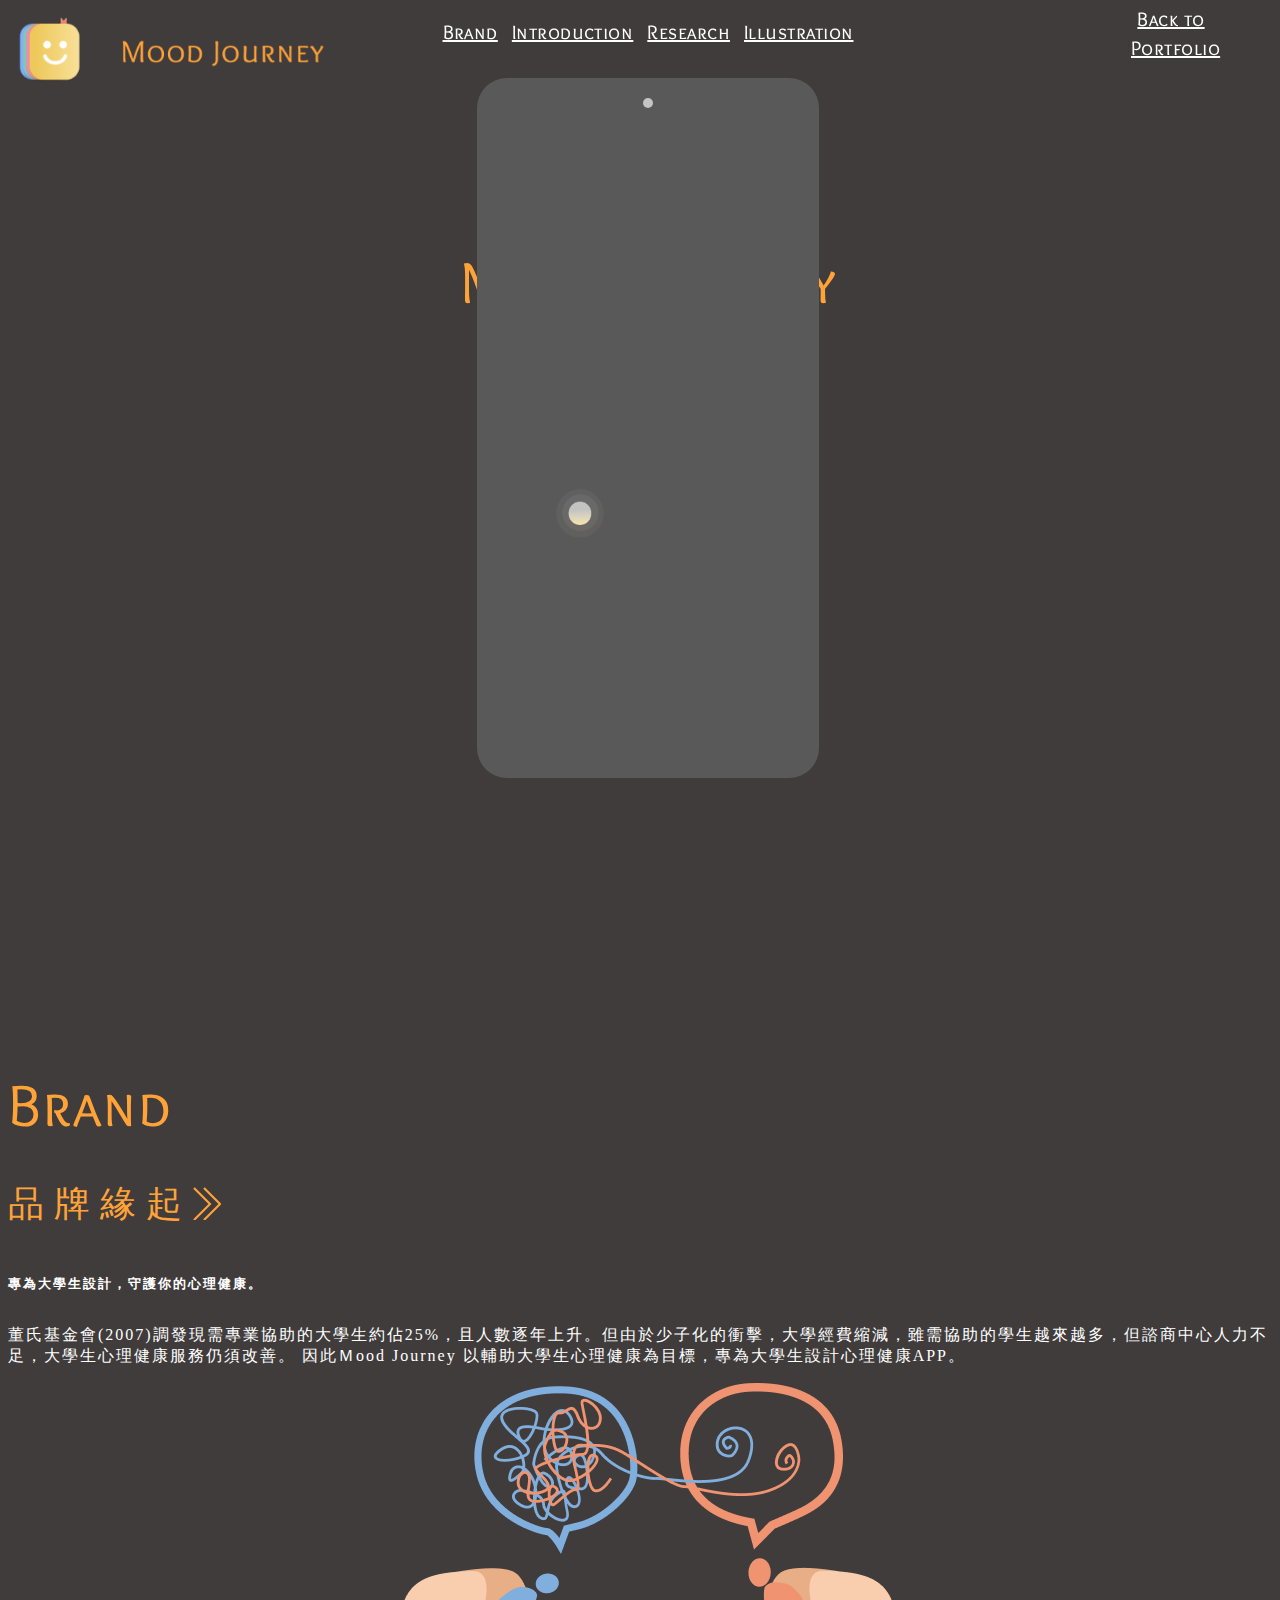
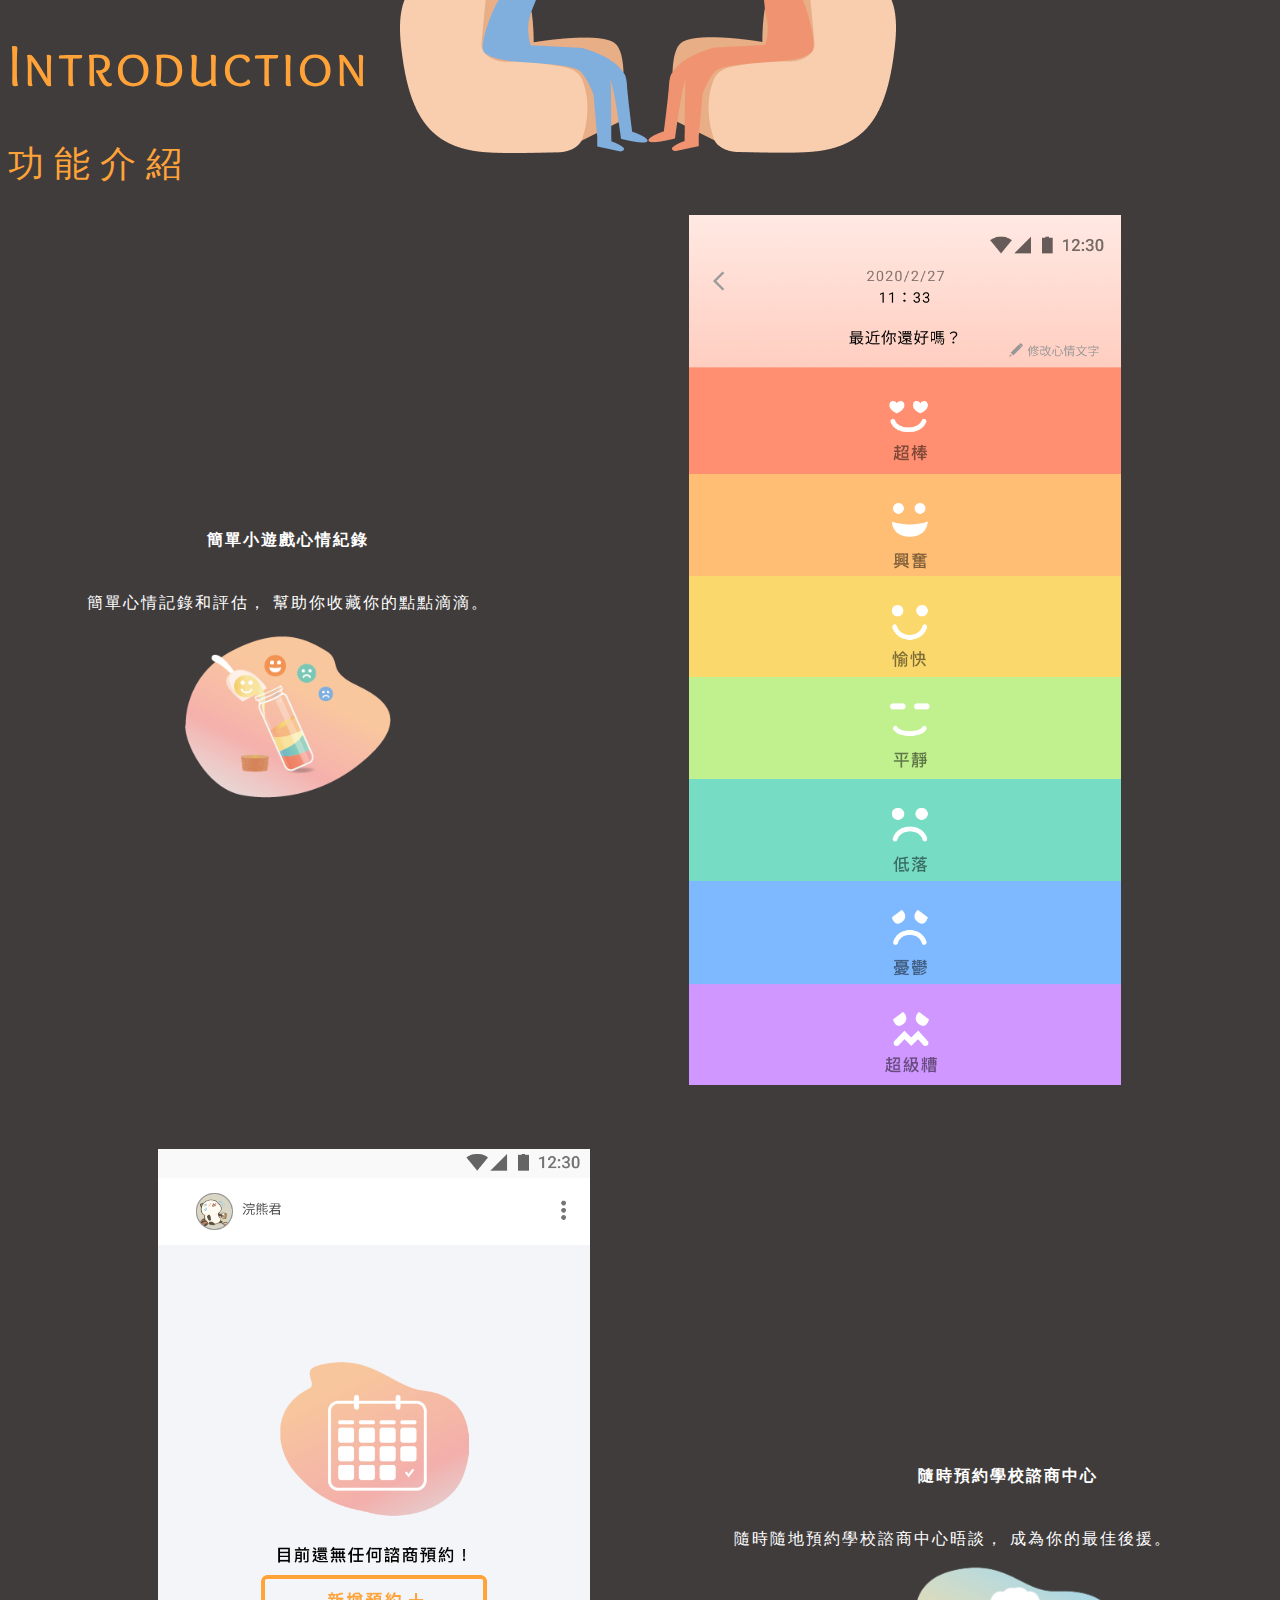
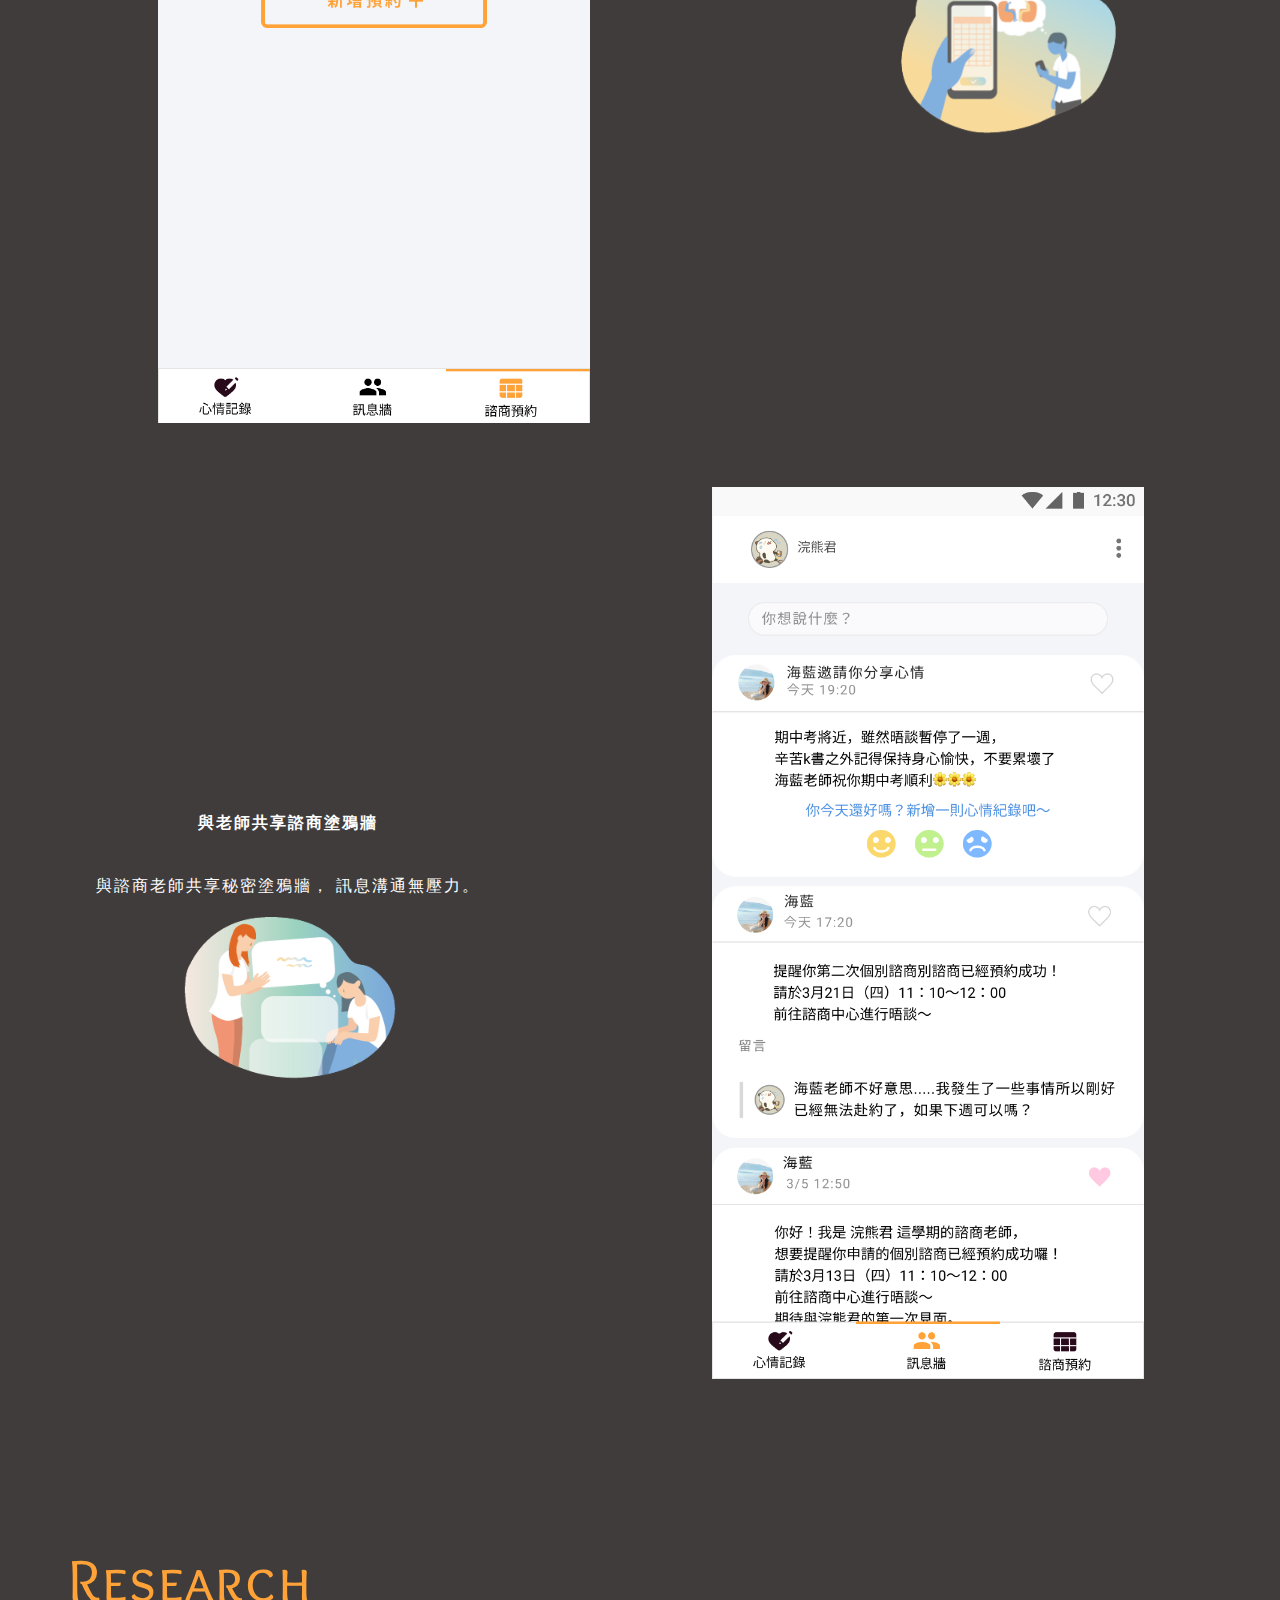
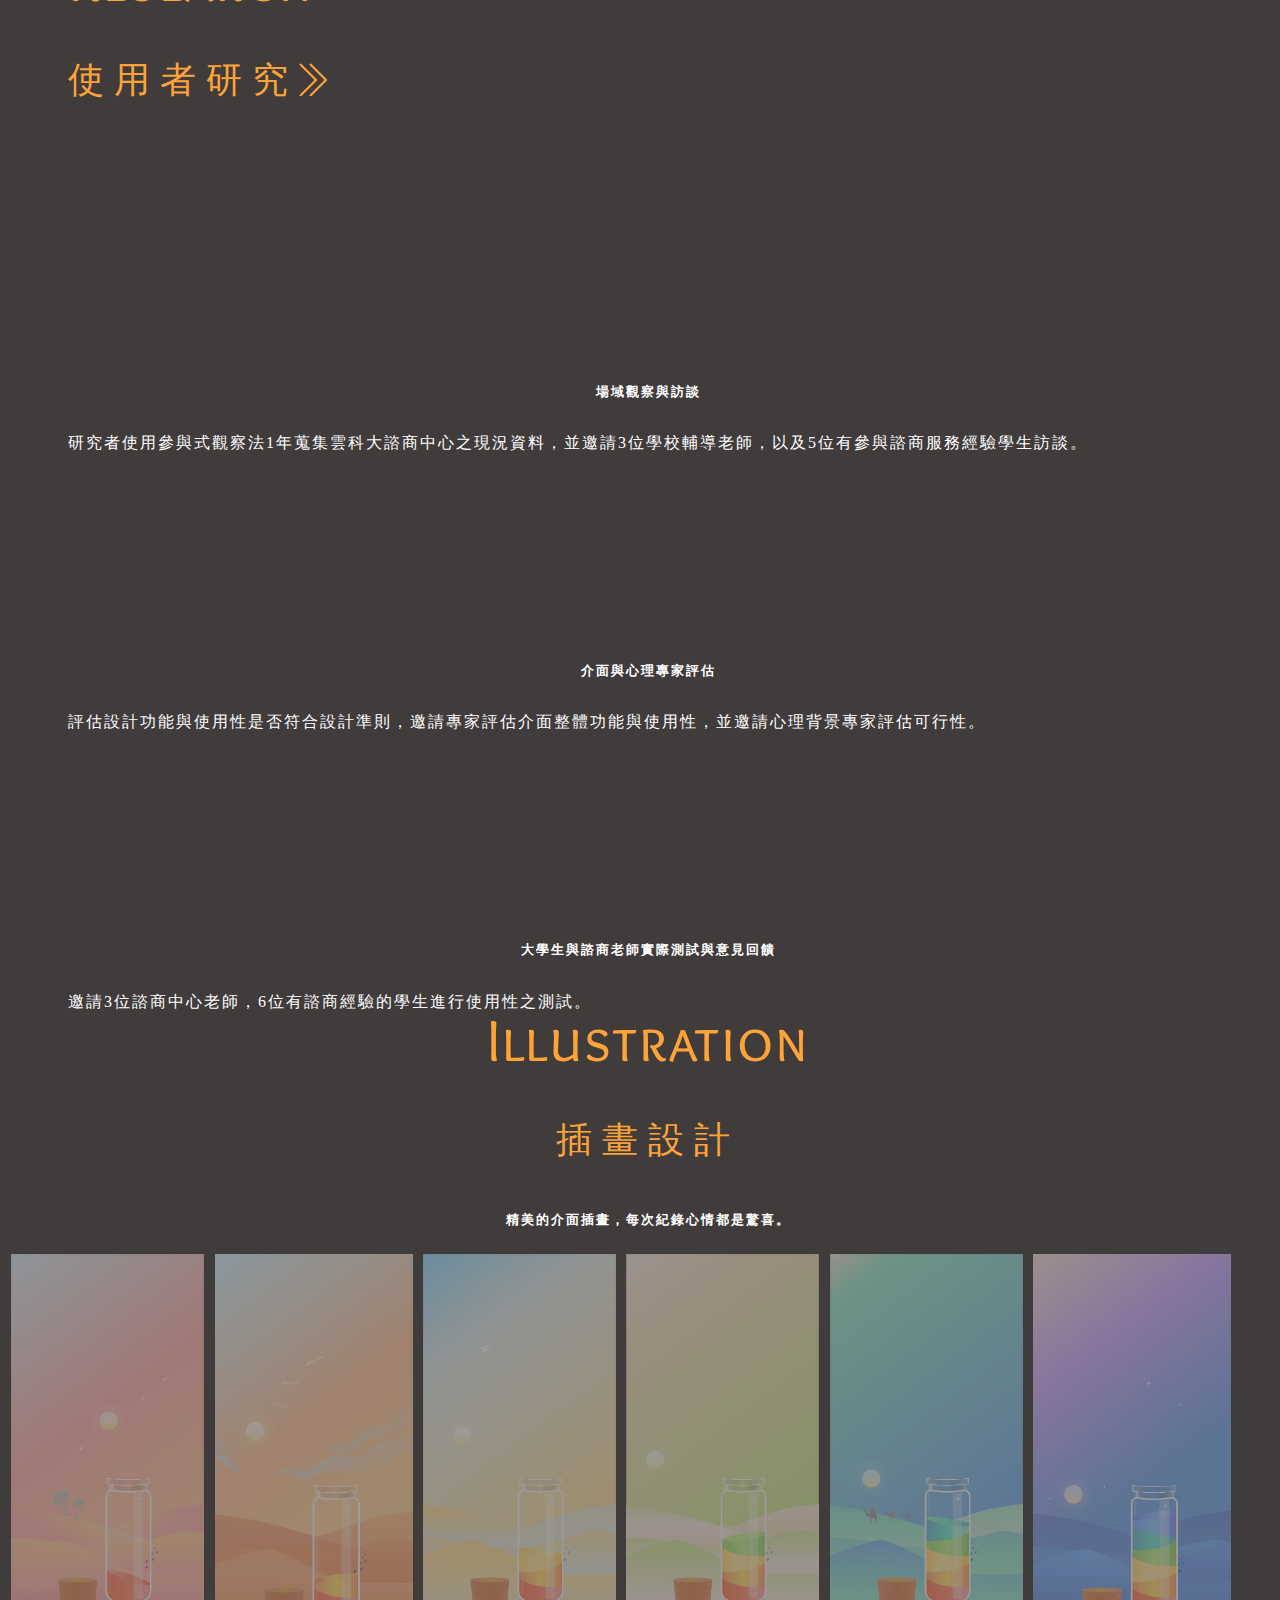
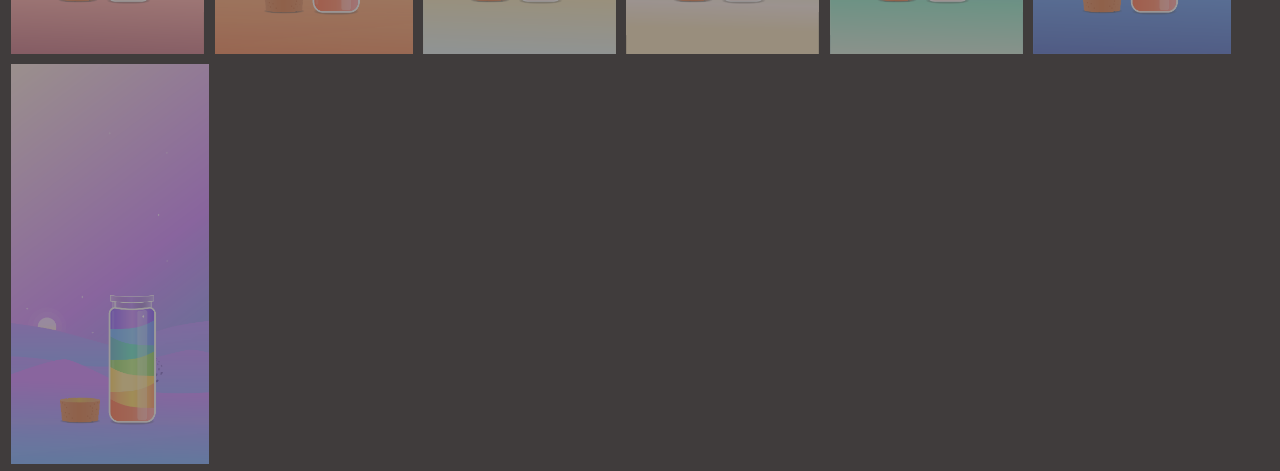
==== index.html @ d4db4278 "初始化" ====
<!DOCTYPE html>
<html>
    <header  class="all-style">
        <meta charset="UTF-8">
    <meta name="viewport" content="width=device-width, initial-scale=1.0">
    <meta http-equiv="X-UA-Compatible" content="ie=edge">
        <title>Mood Journey App</title>
        <link rel="stylesheet" href="style.css">
        <link rel="stylesheet" href="https://stackpath.bootstrapcdn.com/bootstrap/4.5.0/css/bootstrap.min.css" integrity="sha384-9aIt2nRpC12Uk9gS9baDl411NQApFmC26EwAOH8WgZl5MYYxFfc+NcPb1dKGj7Sk" crossorigin="anonymous">
        <!-- <script src="jquery.js"></script> -->
        <script src="https://code.jquery.com/jquery-3.5.1.slim.min.js" integrity="sha384-DfXdz2htPH0lsSSs5nCTpuj/zy4C+OGpamoFVy38MVBnE+IbbVYUew+OrCXaRkfj" crossorigin="anonymous"></script>
<script src="https://cdn.jsdelivr.net/npm/popper.js@1.16.0/dist/umd/popper.min.js" integrity="sha384-Q6E9RHvbIyZFJoft+2mJbHaEWldlvI9IOYy5n3zV9zzTtmI3UksdQRVvoxMfooAo" crossorigin="anonymous"></script>
<script src="https://stackpath.bootstrapcdn.com/bootstrap/4.5.0/js/bootstrap.min.js" integrity="sha384-OgVRvuATP1z7JjHLkuOU7Xw704+h835Lr+6QL9UvYjZE3Ipu6Tp75j7Bh/kR0JKI" crossorigin="anonymous"></script>
<link href="https://fonts.googleapis.com/css2?family=Overlock+SC&display=swap" rel="stylesheet">
        <nav class="top-bar">
            <img class="logo" src="images/logo.png" alt="">
            <div class="top-nav-bar">
                        <a class=" nav-item" href="#brand">Brand</a>
                        <a class="nav-item" href="#introduction">Introduction</a>
                        <a class="nav-item" href="#research">Research</a>
                        <a class="nav-item" href="#illustration">Illustration</a>
                        <a class="nav-item right" href="index.html">Back to Portfolio</a>

                    </div>
        </nav>
        <div class="container">
            <div class="row h-100vh">
                <div class="col-sm-6 center">
            <div class="big-title">
                <h1 class="big-title-e">Mood Journey</h1>
                <h2 class="big-title-c">心情之旅</h2>
                <img class="arrow-img" src="images/arrow.png" alt="">
                <h5 class="">你今天好嗎？選擇心情：</h5>
                <div class="center">
                    <div class="mood-btn mood-orange" id="orange-mood-icon"><img class="mood-icon" src="images/big-smile.png" alt=""></div>
                    <div class="mood-btn mood-yellow" id="yellow-mood-icon"><img class="mood-icon" src="images/smile.png" alt=""></div>
                    <div class="mood-btn mood-green" id="green-mood-icon"><img class="mood-icon" src="images/sad.png" alt=""></div>
                    <div class="mood-btn mood-blue" id="blue-mood-icon"><img class="mood-icon" src="images/big-sad.png" alt=""></div>
                </div>
             </div> 
            </div> 
            <div class="col-sm-6 center">
                <div class="phone center">
                 <div class="phone-crl"> </div>
                    <div class="app-img"> 
                        <div class="blue-derest" id="derest"> </div>
                    <div class="sky blue-sky" id="sky"> </div> 
                    <img class="star" src="images/star.png" alt="">
                        <img class="sun" id="sun" src="images/sun.png" alt="">
                    </div>
                 </div>
            </div> 
         </div>
        </div>
    </header>
    <body class="all-style">
            <!-- //brand -->
            <div id="brand" class="container">
                <h1 class="m-title-e left">Brand</h1>
                <h2 class="m-title-c left">品牌緣起  <img class="left arrow-img-2" src="images/arrow2.png" alt=""></h2>
                <div class="row">
                    <div class="col-sm-6">
                        <h5 class="left">專為大學生設計，守護你的心理健康。</h5>
                        <p>
                            董氏基金會(2007)調發現需專業協助的大學生約佔25%，且人數逐年上升。但由於少子化的衝擊，大學經費縮減，雖需協助的學生越來越多，但諮商中心人力不足，大學生心理健康服務仍須改善。
                            因此Ｍood Journey 以輔助大學生心理健康為目標，專為大學生設計心理健康APP。
                        </p>
                    </div>
                    <div class="col-sm-6">
                        <div class="talk-img">
                        <img  src="images/talk.png" alt=""></div>
                    </div>
                </div>
            </div>
             <!-- Introduction -->
            <div id="introduction" class="container">
                <h1 class="m-title-e left">Introduction</h1>
                <h2 class="m-title-c left">功能介紹</h2>
                <div class="row  center">
                    <div class="col-sm-6 ">
                        <h4 class="sm-title ">
                                簡單小遊戲心情紀錄
                        </h4>
                        <p>簡單心情記錄和評估，
                            幫助你收藏你的點點滴滴。
                            </p>    
                            <img class="word-img" src="images/01.png" alt=""> 
                    </div>
                    <div class="col-sm-6"> 
                        <img class="ui-img" src="images/05.png" alt="">      
                    </div>          
                </div>
            </div>
            <div class="container pt-60px">
                <div class="row  center">
                    
                    <div class="col-sm-6"> 
                        <img class="ui-img" src="images/08.png" alt="">      
                    </div>
                    <div class="col-sm-6 ">
                        <h4 class="sm-title ">
                             隨時預約學校諮商中心
                        </h4>
                        <p>
                            隨時隨地預約學校諮商中心晤談，
                            成為你的最佳後援。  
                         </p>  
                            <img class="word-img" src="images/03.png" alt="">
                    </div>
                </div>
            </div>
            <div class="container pt-60px">
                <div class="row center">
                    
                    <div class="col-sm-6 ">
                        <h4 class="sm-title ">
                            與老師共享諮商塗鴉牆
                        </h4>
                    <p class="center">與諮商老師共享秘密塗鴉牆，
                            訊息溝通無壓力。                </p>

                            <img class="word-img" src="images/02.png" alt="">
                    </div>
                    <div class="col-sm-6"> 
                        <img class="ui-img" src="images/07.png" alt="">      
                    </div>
                </div>
            </div>
            
            <!-- Research -->

            <div id="research" class="contanier h-100vh">
                <h1 class="m-title-e left">Research</h1>
                <h2 class="m-title-c left">使用者研究 <img class="left arrow-img-2" src="images/arrow2.png" alt=""></h2>
                <div class="row pt-60px">
                    <div class="col-sm-4">
                        <div class="research-img"> <img src="images/research-3.jpg" alt=""></div>

                        <h5>場域觀察與訪談</h5>

                        <p>研究者使用參與式觀察法1年蒐集雲科大諮商中心之現況資料，並邀請3位學校輔導老師，以及5位有參與諮商服務經驗學生訪談。</p>
                    </div>
                    <div class="col-sm-4">
                        <div class="research-img"> <img src="images/research-2.jpg" alt=""></div>

                        <h5>介面與心理專家評估</h5>

                        <p>評估設計功能與使用性是否符合設計準則，邀請專家評估介面整體功能與使用性，並邀請心理背景專家評估可行性。</p>
                    </div>
                    <div class="col-sm-4">
                        <div class="research-img"> <img src="images/research-1.jpg" alt=""></div>

                        <h5>大學生與諮商老師實際測試與意見回饋</h5>
                        <p>邀請3位諮商中心老師，6位有諮商經驗的學生進行使用性之測試。</p>
                    </div>
                </div>
            </div>
            <!-- //Illustration -->

            <div id="illustration" class="contanier">
                <h1 class="m-title-e center">Illustration</h1>
                <h2 class="m-title-c center">插畫設計</h2>
                <h5>精美的介面插畫，每次紀錄心情都是驚喜。</h5>
                <div class="row center">
                    <div class="gallery-box h-100vh">
                    <img id="time1" class="gallery-img" src="images/gallery_01.png" alt="">
                    <img id="time2" class="gallery-img" src="images/gallery_02.png" alt="">
                    <img id="time3" class="gallery-img" src="images/gallery_03.png" alt="">
                    <img id="time4" class="gallery-img" src="images/gallery_04.png" alt="">
                    <img id="time5" class="gallery-img" src="images/gallery_05.png" alt="">
                    <img id="time6" class="gallery-img" src="images/gallery_06.png" alt="">
                    <img id="time7" class="gallery-img" src="images/gallery_07.png" alt="">
                </div>
                </div>
            </div>
    </body>
    <footer>
                    <!-- other pages-->

    </footer>
</html>
<script>
$("#orange-mood-icon").click(function(){
    $("#derest").removeClass("green-derest")
    $("#derest").removeClass("blue-derest")
    $("#derest").removeClass("yellow-derest")
    $("#derest").addClass("orange-derest")
    $("#sky").removeClass("green-sky")
    $("#sky").removeClass("blue-sky")
    $("#sky").removeClass("yellow-sky")
    $("#sky").addClass("orange-sky")  
});
$("#yellow-mood-icon").click(function(){
//   $(".sky").css("background-image","url"+"("+"https://i.imgur.com/tpDug34.png"+")")
    $("#derest").removeClass("blue-derest")
    $("#derest").removeClass("green-derest")
    $("#derest").removeClass("orange-derest")
    $("#derest").addClass("yellow-derest")
    $("#sky").removeClass("blue-sky")
    $("#sky").removeClass("orange-sky")
    $("#sky").removeClass("green-sky")
    $("#sky").addClass("yellow-sky")  
});
$("#green-mood-icon").click(function(){
    $("#derest").removeClass("blue-derest")
    $("#derest").addClass("green-derest")
    $("#derest").removeClass("orange-derest")
    $("#derest").removeClass("yellow-derest")
    $("#sky").removeClass("orange-sky")
    $("#sky").removeClass("yellow-sky")
    $("#sky").removeClass("blue-sky")
    $("#sky").addClass("green-sky")  

});
$("#blue-mood-icon").click(function(){
    $("#derest").removeClass("green-derest")
    $("#derest").removeClass("orange-derest")
    $("#derest").removeClass("yellow-derest")
    $("#derest").addClass("blue-derest")
    $("#sky").removeClass("green-sky")
    $("#sky").removeClass("orange-sky")
    $("#sky").removeClass("yellow-sky")
    $("#sky").addClass("blue-sky")  
});

now = new Date();
$(window).scroll(function(){
    last=$("#illustration").height()
    if($(window).scrollTop()>=last){
        function time1(){
       $("#time1").css("opacity", 1);
    }
    setInterval(time1, 0000);
    function time2(){
       $("#time2").css("opacity", 1);
    }
    setInterval(time2, 1000);
    function time3(){
       $("#time3").css("opacity", 1);
    }
    setInterval(time3, 2000);
    function time4(){
       $("#time4").css("opacity", 1);
    }
    setInterval(time4, 3000);
    function time5(){
       $("#time5").css("opacity", 1);
    }
    setInterval(time5, 4000);
    function time6(){
       $("#time6").css("opacity", 1);
    }
    setInterval(time6, 5000);
    function time7(){
       $("#time7").css("opacity", 1);
    }
    setInterval(time7, 6000);

    }
})

    

</script>
---- style.css ----
*{
    /* border: solid 1px;     */
}
/* height 100vh */
.h-100vh{
    height: 100vh;
}
.pt-60px{
    padding-top: 60px;
}

/* postion-center */
.center{
    display: flex;
    justify-content: center;
    align-items: center; 
}
/* postion-left */
.left{
    display: flex;
    justify-content: flex-start;
    align-items: center; 
}
/* postion-right */
.right{
    position: fixed;
    right: 5%;
    top: -20px;
    height: 100%;   
}
/* all-style */

.all-style{
    background-color: #403C3C;
    height: 100%;
    width: 100%;
}

.container{
    width: 100%;
    text-align: center;
}

h2, h3, h4, h5,p{
    color:#fff;
    letter-spacing: 2px;

}
h5{
    padding-top: 20px;
    text-align: center;
}
p{
    text-align: left;
    padding-top: 10px;
}
.mood-orange{
    background: #FFA339;
}
.mood-blue{
    background: #7EB8FF;
}
.mood-yellow{
    background: #FFD245;
}
.mood-green{
    background: #4EE6C2;
}
img{
    position: relative;
    
}
.big-title{
font-family: 'Overlock SC';
position: absolute;
top:50%;
transform: translateY(-50%);
text-align: center;
padding: 40px;
/* 橘色 */
color: #FFA339;
}
.big-title-e{
    font-style: normal;
    font-weight: normal;
    font-size: 60px;
    line-height: 73px;
    letter-spacing: 0.458333px;
    text-align: center; 
    /* 橘色 */
    color: #FFA339;
}
.big-title-c{
    font-style: normal;
    font-weight: normal;
    font-size: 40px;
    line-height: 49px;
    letter-spacing: 19.4583px;
    text-align: center;
    /* 橘色 */
    color: #FFA339;
}
.m-title-e{
    margin-top: 160px;
    /* position: absolute;
    left: 0px; */
    font-family: Overlock SC;
    font-style: normal;
    font-weight: normal;
    font-size: 60px;
    line-height: 73px;
    letter-spacing: 1px;
    /* 橘色 */
    color: #FFA339;
}
.m-title-c{
margin-top: 16px;
font-family: Overlock SC;
font-style: normal;
font-weight: normal;
font-size: 36px;
line-height: 44px;
letter-spacing: 10px;
color: #FFA339;
}
.hr{
width: 33px;
height: 4px;
background: #FFA339;
}

/* nav */
.nav-bar{
width: 100%;
 position: absolute;
 left:50%;
 transform: translateX(-50%);
 text-align: center;
}
.nav-item{
    width: 80px;
    height: 29px;
    font-family: Overlock SC;
    font-style: normal;
    font-weight: normal;
    font-size: 20px;
    line-height: 29px;
    letter-spacing: 0.458333px;
    color: #fff;
    margin-top: 20px;
    padding: 5px;
    
}
.nav-item:hover{
    color: rgb(245, 255, 191);
    text-decoration: underline;
    transition: 1s;

}
/* header */
.arrow-img{
    width: 10%;
    padding: 2%;
}
.mood-btn{
    width: 10%;
    height: 10%;
    border-radius: 50%;
    margin: 2%;
    cursor: pointer;
    transition: 0.4s;

}
.mood-btn:hover{
    width: 12%;
    height: 12%;
    box-shadow: 7px 5px 5px #333;
}   
.mood-icon{
    width: 100%;
    padding: 23%;
}
.app-img{
    /* height: 688px; */
    height: 87%;
width: 90%;
   position: absolute;
   top:50%;
   overflow: hidden;
   transform: translateY(-50%);
}

.phone{
    /* height: 80%; */
    background: #595959;
    border-radius: 30px;
    height: 700px;
    width: 342px;
    transform: translateY(10%);

}
.phone-crl{
    height: 10px;
    width: 10px;
    background: #C4C4C4;
    position: absolute;
    left: 50%;
    transform: translate(-50%,-50%);
    top: 25px;
    border-radius: 50%;

}
@keyframes sky{
0%{
    top: 0px
}
100%{
    top:-500px;
}
}
.sky{
   z-index: -1;
    position: absolute; 
    height: 1500px;
    width: 100%;
    /* ///width: 342.3px; */
    animation: sky infinite;
    animation-duration: 5s;
    animation-direction:alternate;
    animation-delay: 1s;
    transition: 1s;
} 
.blue-sky{
    background: linear-gradient(143.14deg, #F6E5DC -1.05%, #D1AEFF 25.24%, rgba(126, 184, 255, 0.9) 58.25%);
}
.green-sky{
    background: linear-gradient(132.09deg, #F7E9E2 -1.05%, #9AE7CC 9.32%, #7BAFEE 73.15%);
    /* background: black; */
}
.yellow-sky{
    background: linear-gradient(143.12deg, #92DCFF -1.05%, #DFEAFF 21.86%, #FED262 81.38%);
}
.orange-sky{
    background: linear-gradient(143.12deg, rgba(186, 236, 255, 1) -1.05%, rgba(255, 176, 120, 1) 41.2%, rgba(254, 217, 128, 1) 90.89%);
}
.blue-derest{
    height: 100%;
    width: 100%;
    /* overflow: hidden; */
    background-image: url(../m10732003-4/images/blue-desert.png);
    background-size: cover;
    z-index: 2;  
    transition: 1s;

}
.green-derest{
    height: 100%;
    width: 100%;
    /* overflow: hidden; */
    background-image: url(../m10732003-4/images/green-desert.png);
    background-size: cover;
    z-index: 2;  
    transition: 1s;

}
.yellow-derest{
    height: 100%;
    width: 100%;
    /* overflow: hidden; */
    background-image: url(../m10732003-4/images/yellow-desert.png);
    background-size: cover;
    z-index: 2;  
    transition: 1s;

}
.orange-derest{
    height: 100%;
    width: 100%;
    /* overflow: hidden; */
    background-image: url(../m10732003-4/images/orange-desert.png);
    background-size: cover;
    z-index: 2;  
    transition: 1s;
}
.sun{
    position: absolute;
    height: 8%;
    top: 60%;
    left: 20%;
    z-index: 2;
    animation: sun-rase infinite;
    animation-duration: 5s;
    animation-direction:alternate;
}
@keyframes sun-rase{
   0%{
    top: 40%;
    left: 40%;
   }
   20%{
    top: 40%;
    left: 40%;
   }
   80%{
    top: 60%;
left: 20%;
    }
    100%{
        top: 60%;
    left: 20%;
    }
}
.star{
    position: absolute;
    top: 0%;
    left: 0%;
    width: 20%;
    animation: star infinite;
    animation-duration: 5s;
    transition: linear;
    opacity: 0;

}
@keyframes star{
    0%{
        top: 30%;
        left: 30%;
        opacity: 0;
    }
    50%{
        top: 30%;
        left: 30%;
        opacity: 0;
    }
    70%{
        opacity: 1;

    }
    90%{
        
        top: 52%;
        left: 60%;
        opacity: 0;
    }
    100%{
        
        top: 52%;
        left: 60%;
        opacity: 0;
    }
}
/* top nav */
.top-bar{
    position: fixed;
    width: 100%;
    background:rgba(64, 60, 60, 0.5);
    z-index: 1;
}
.logo{
    position: fixed;
    height: 7%;
    padding: 10px;

}
.top-nav-bar{
    padding: 10px;
    text-align: center;
}

/* brand-style */

#brand{
    height: 400px;
}
.talk-img{
    height: 80%;
}
.talk-img img{
    height: 100%;

}
/* Introduction */
.word-img{
    height: 40%;
    width: 40%;
}
h4.sm-title{
    color:#fff;
    padding: 10px;  
}
#introduction p{
    text-align: center;
}
.ui-img{
    width: 60%;
}
/* research-style */
#research{
    margin: 60px;
}
.research-img{
    height: 150px;
    width: 150px;
    border-radius: 5px;
    overflow: hidden;
    margin: auto;
}
.research-img img{
    height: 100%;
}
/* illustration-style */
.gallery-img{
    height: 80%;
    padding: 0.2em;
    opacity: 0.5;
    transition: 0.4s;
    
}
.gallery-box{
    height: 500px;
}
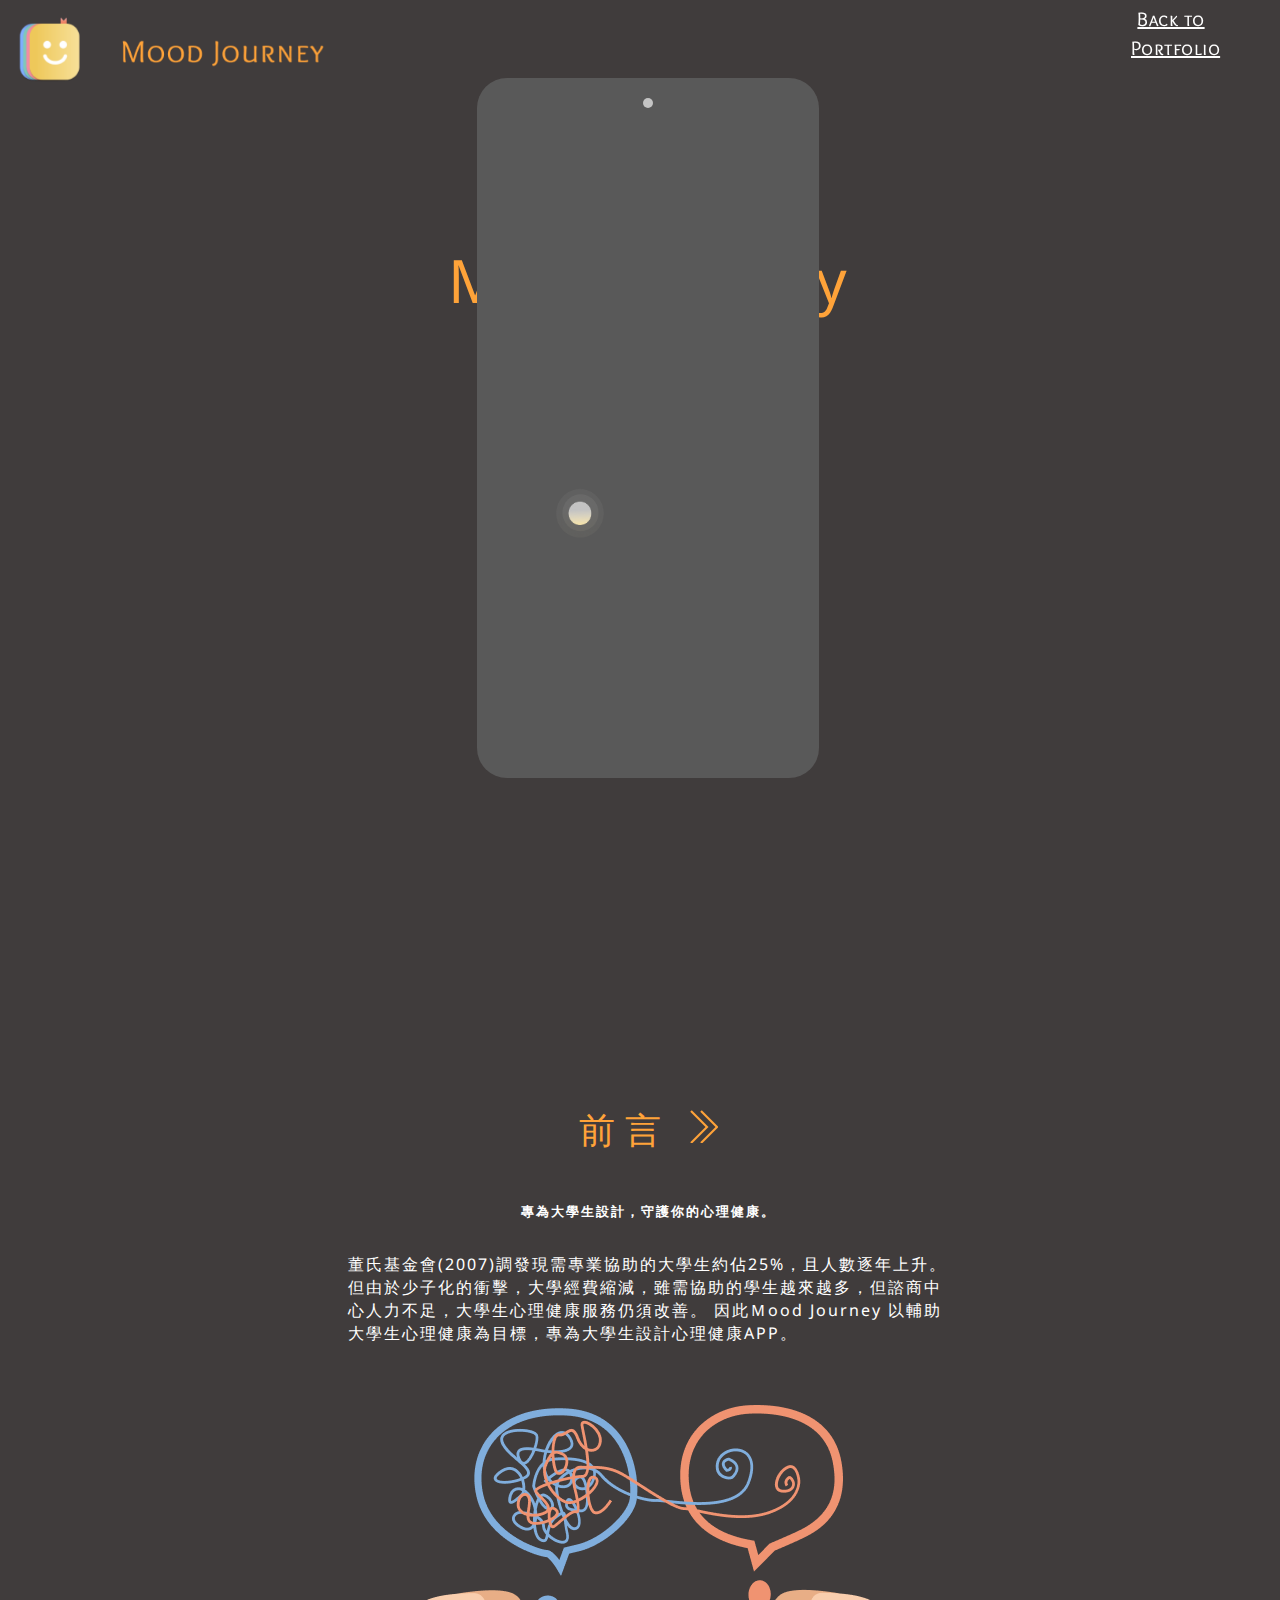
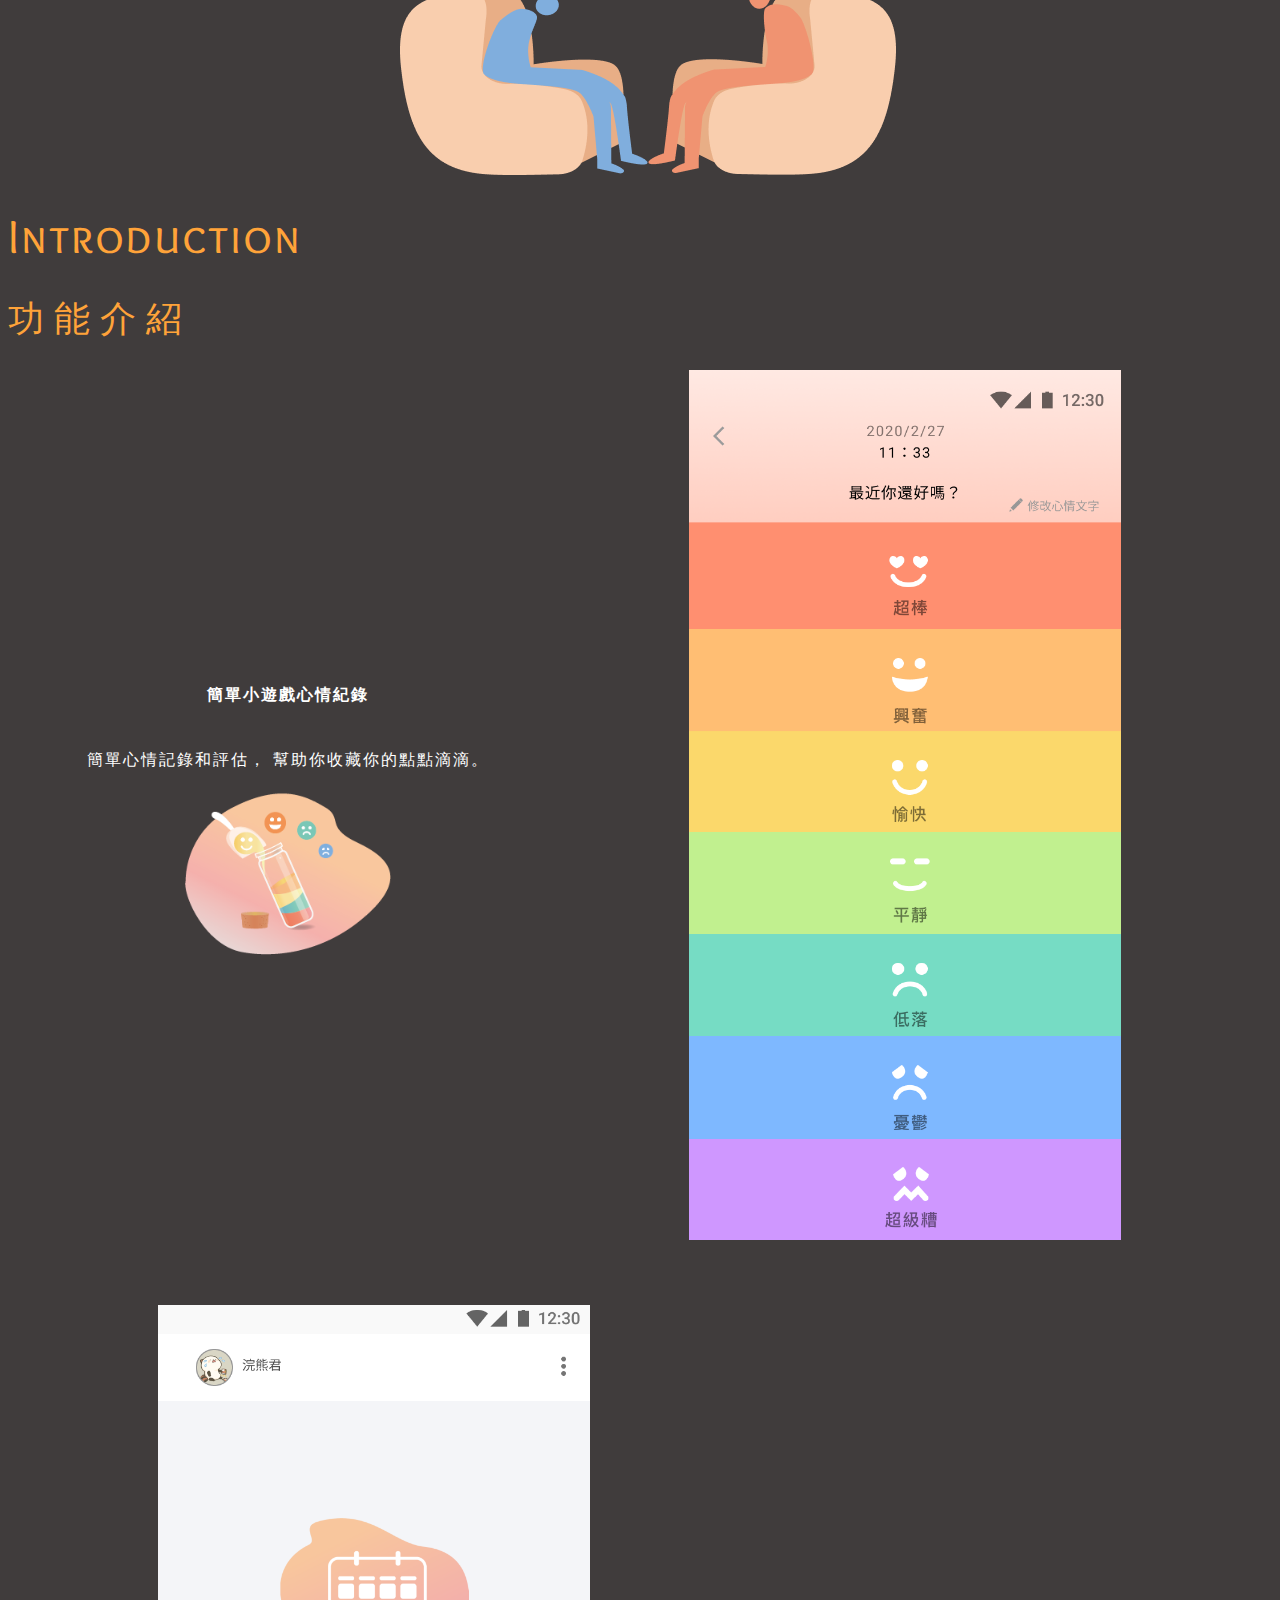
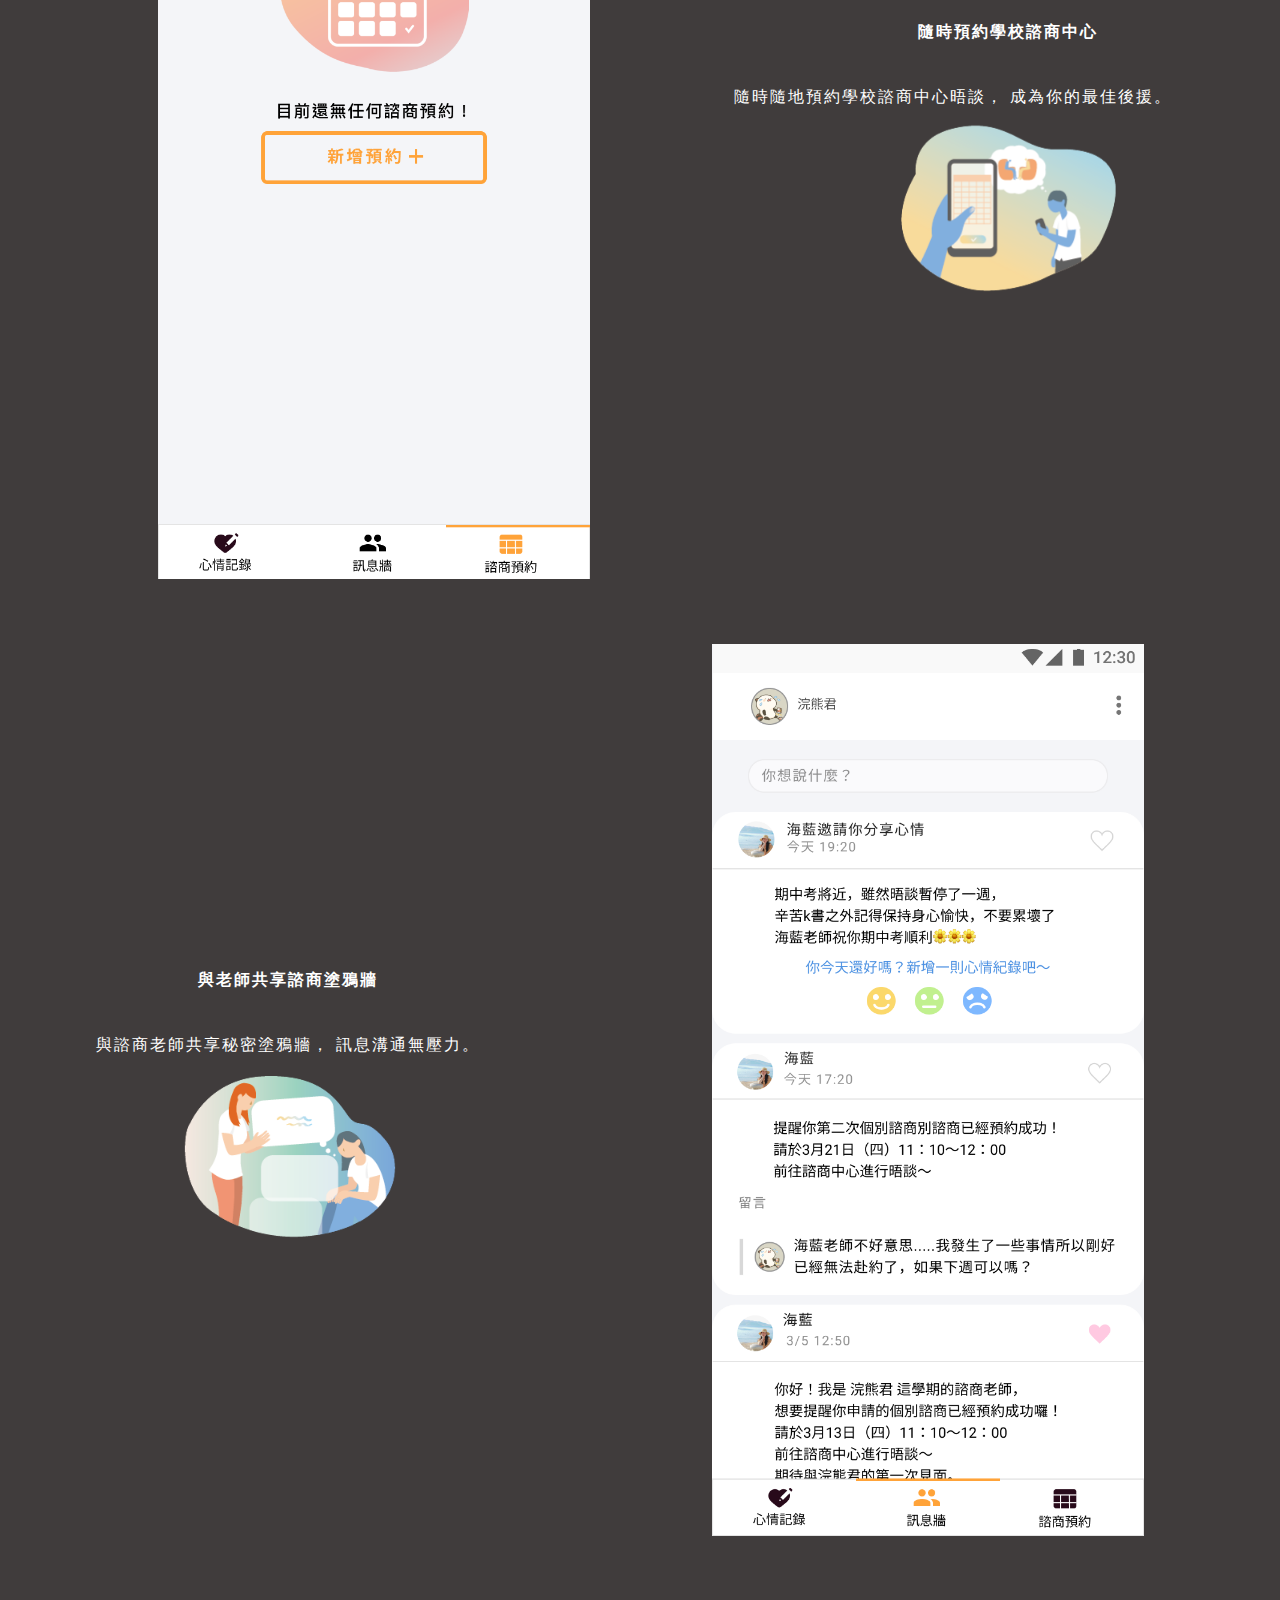
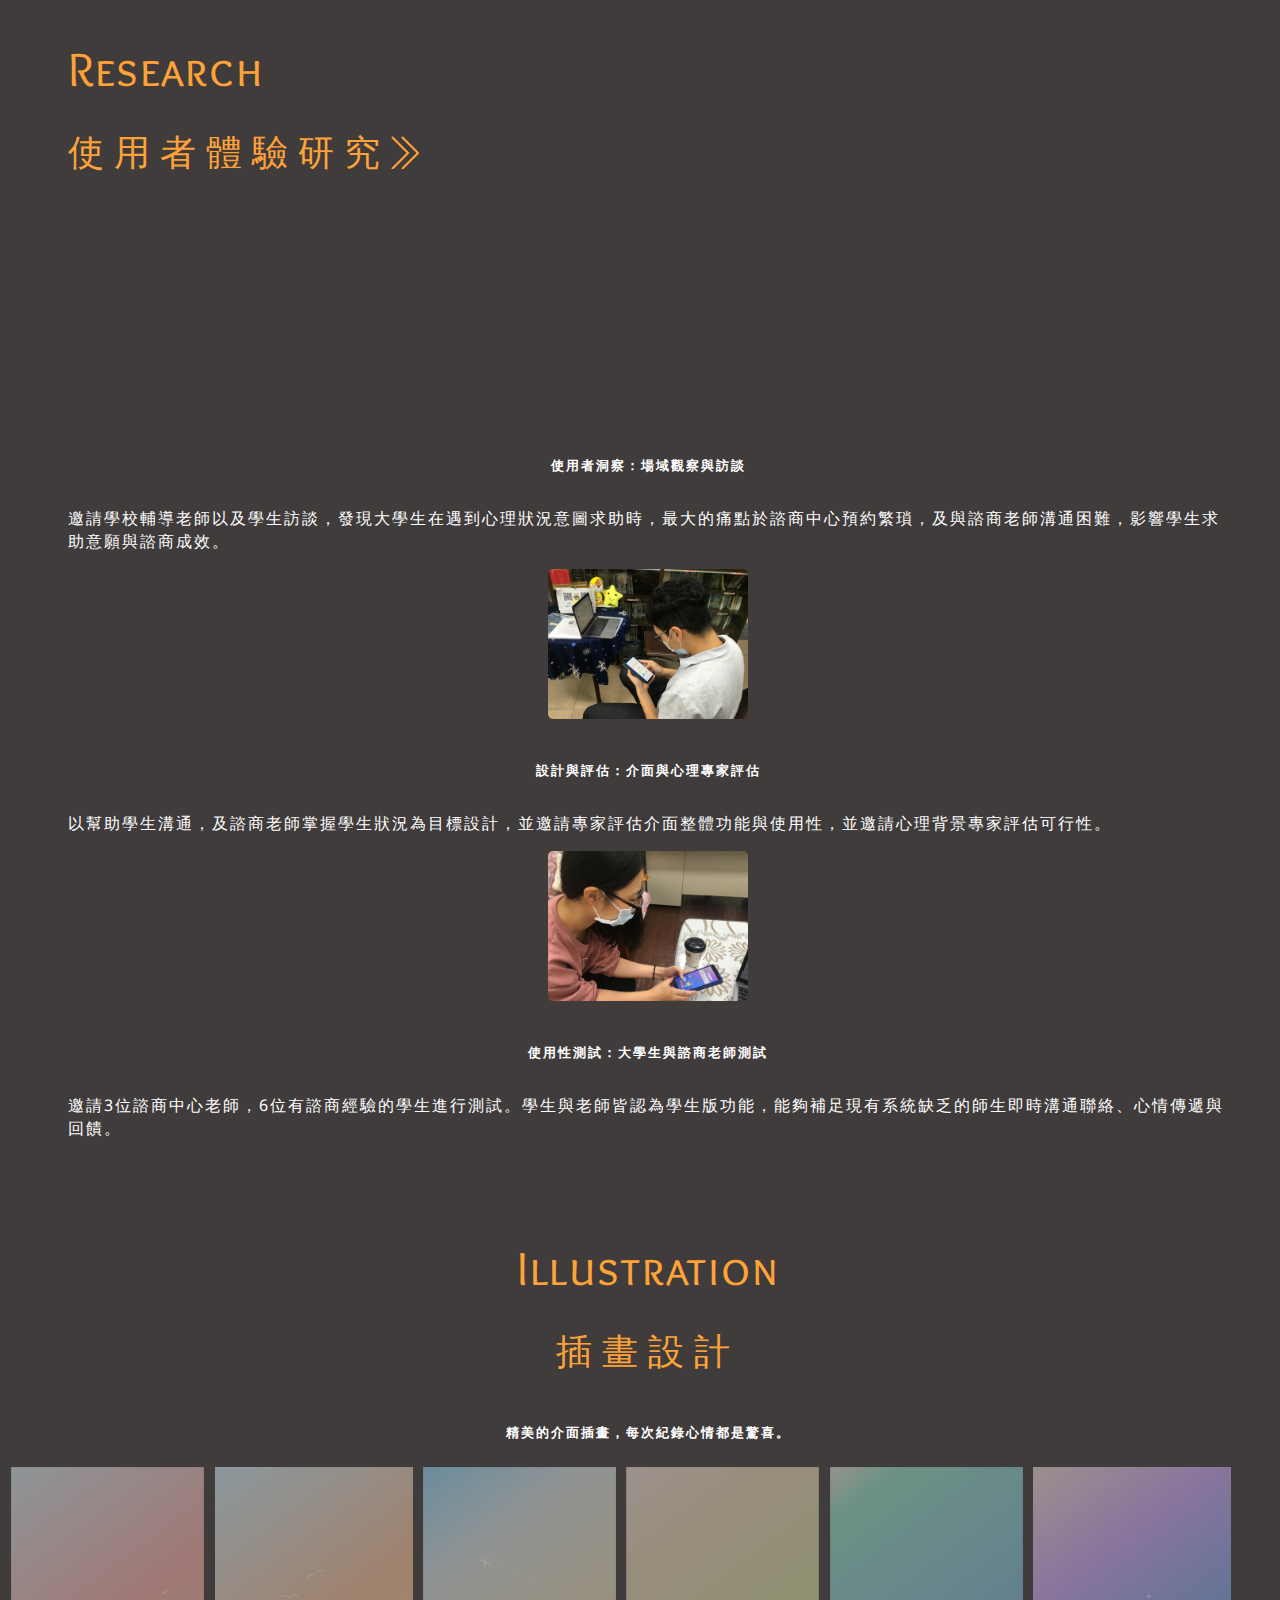
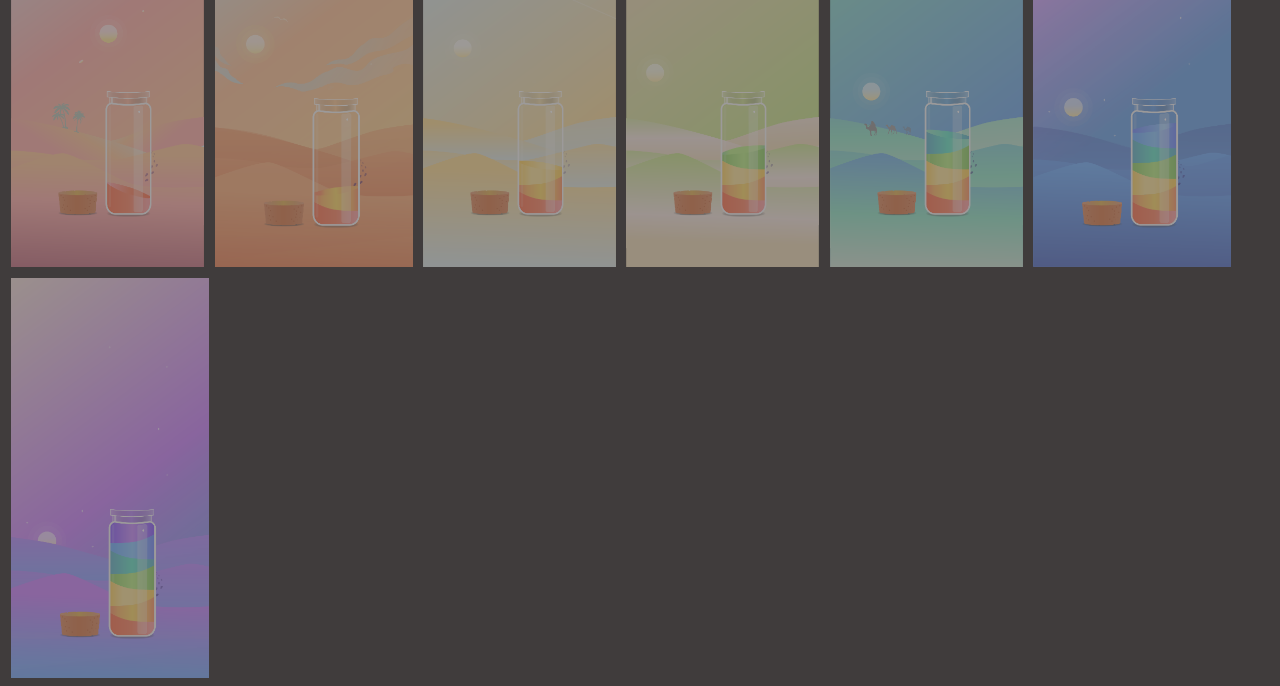
==== commit 184b05aa: "7/23" ====
--- a/index.html
+++ b/index.html
@@ -1,25 +1,30 @@
 <!DOCTYPE html>
 <html>
-    <header  class="all-style">
-        <meta charset="UTF-8">
+   <head>
+    <meta charset="UTF-8">
     <meta name="viewport" content="width=device-width, initial-scale=1.0">
     <meta http-equiv="X-UA-Compatible" content="ie=edge">
         <title>Mood Journey App</title>
+        <link rel="stylesheet" href="css/animate.css">
         <link rel="stylesheet" href="style.css">
         <link rel="stylesheet" href="https://stackpath.bootstrapcdn.com/bootstrap/4.5.0/css/bootstrap.min.css" integrity="sha384-9aIt2nRpC12Uk9gS9baDl411NQApFmC26EwAOH8WgZl5MYYxFfc+NcPb1dKGj7Sk" crossorigin="anonymous">
-        <!-- <script src="jquery.js"></script> -->
+        <link rel="shortcut icon" type="image/x-icon" href="images/lamb.png">
         <script src="https://code.jquery.com/jquery-3.5.1.slim.min.js" integrity="sha384-DfXdz2htPH0lsSSs5nCTpuj/zy4C+OGpamoFVy38MVBnE+IbbVYUew+OrCXaRkfj" crossorigin="anonymous"></script>
 <script src="https://cdn.jsdelivr.net/npm/popper.js@1.16.0/dist/umd/popper.min.js" integrity="sha384-Q6E9RHvbIyZFJoft+2mJbHaEWldlvI9IOYy5n3zV9zzTtmI3UksdQRVvoxMfooAo" crossorigin="anonymous"></script>
 <script src="https://stackpath.bootstrapcdn.com/bootstrap/4.5.0/js/bootstrap.min.js" integrity="sha384-OgVRvuATP1z7JjHLkuOU7Xw704+h835Lr+6QL9UvYjZE3Ipu6Tp75j7Bh/kR0JKI" crossorigin="anonymous"></script>
 <link href="https://fonts.googleapis.com/css2?family=Overlock+SC&display=swap" rel="stylesheet">
+<link href="https://fonts.googleapis.com/css2?family=Noto+Sans&display=swap" rel="stylesheet">
+</head>
+
+<header>
         <nav class="top-bar">
             <img class="logo" src="images/logo.png" alt="">
             <div class="top-nav-bar">
-                        <a class=" nav-item" href="#brand">Brand</a>
+                        <!-- <a class=" nav-item" href="#brand">Brand</a>
                         <a class="nav-item" href="#introduction">Introduction</a>
                         <a class="nav-item" href="#research">Research</a>
-                        <a class="nav-item" href="#illustration">Illustration</a>
-                        <a class="nav-item right" href="index.html">Back to Portfolio</a>
+                        <a class="nav-item" href="#illustration">Illustration</a> -->
+                        <a class="nav-item right" href="https://water13100.github.io/water13100.github.io/">Back to Portfolio</a>
 
                     </div>
         </nav>
@@ -55,19 +60,19 @@
     </header>
     <body class="all-style">
             <!-- //brand -->
-            <div id="brand" class="container">
-                <h1 class="m-title-e left">Brand</h1>
-                <h2 class="m-title-c left">品牌緣起  <img class="left arrow-img-2" src="images/arrow2.png" alt=""></h2>
+            <div id="brand" class="container mt-200px">
+                <!-- <h1 class="m-title-e left">Brand</h1> -->
+                <h2 class="m-title-c">前言 <img class="arrow-img-2" src="images/arrow2.png" alt=""></h2>
                 <div class="row">
-                    <div class="col-sm-6">
-                        <h5 class="left">專為大學生設計，守護你的心理健康。</h5>
-                        <p>
+                    <div class="col-sm-12">
+                        <h5 class="">專為大學生設計，守護你的心理健康。</h5>
+                        <p class="word-box"> 
                             董氏基金會(2007)調發現需專業協助的大學生約佔25%，且人數逐年上升。但由於少子化的衝擊，大學經費縮減，雖需協助的學生越來越多，但諮商中心人力不足，大學生心理健康服務仍須改善。
                             因此Ｍood Journey 以輔助大學生心理健康為目標，專為大學生設計心理健康APP。
                         </p>
                     </div>
-                    <div class="col-sm-6">
-                        <div class="talk-img">
+                    <div class="col-sm-12">
+                        <div class="talk-img pt-60px">
                         <img  src="images/talk.png" alt=""></div>
                     </div>
                 </div>
@@ -129,29 +134,29 @@
             
             <!-- Research -->
 
-            <div id="research" class="contanier h-100vh">
+            <div id="research" class="contanier">
                 <h1 class="m-title-e left">Research</h1>
-                <h2 class="m-title-c left">使用者研究 <img class="left arrow-img-2" src="images/arrow2.png" alt=""></h2>
+                <h2 class="m-title-c left">使用者體驗研究 <img class="left arrow-img-2" src="images/arrow2.png" alt=""></h2>
                 <div class="row pt-60px">
                     <div class="col-sm-4">
-                        <div class="research-img"> <img src="images/research-3.jpg" alt=""></div>
-
-                        <h5>場域觀察與訪談</h5>
-
-                        <p>研究者使用參與式觀察法1年蒐集雲科大諮商中心之現況資料，並邀請3位學校輔導老師，以及5位有參與諮商服務經驗學生訪談。</p>
+                        <div class="research-img"> <img class="research-img-1" src="images/research-4.png" alt=""></div>
+
+                        <h5>使用者洞察：場域觀察與訪談</h5>
+
+                        <p>邀請學校輔導老師以及學生訪談，發現大學生在遇到心理狀況意圖求助時，最大的痛點於諮商中心預約繁瑣，及與諮商老師溝通困難，影響學生求助意願與諮商成效。</p>
                     </div>
                     <div class="col-sm-4">
-                        <div class="research-img"> <img src="images/research-2.jpg" alt=""></div>
-
-                        <h5>介面與心理專家評估</h5>
-
-                        <p>評估設計功能與使用性是否符合設計準則，邀請專家評估介面整體功能與使用性，並邀請心理背景專家評估可行性。</p>
+                        <div class="research-img"> <img class="center" src="images/research-3.JPG" alt=""></div>
+
+                        <h5>設計與評估：介面與心理專家評估</h5>
+
+                        <p>以幫助學生溝通，及諮商老師掌握學生狀況為目標設計，並邀請專家評估介面整體功能與使用性，並邀請心理背景專家評估可行性。</p>
                     </div>
                     <div class="col-sm-4">
-                        <div class="research-img"> <img src="images/research-1.jpg" alt=""></div>
-
-                        <h5>大學生與諮商老師實際測試與意見回饋</h5>
-                        <p>邀請3位諮商中心老師，6位有諮商經驗的學生進行使用性之測試。</p>
+                        <div class="research-img"> <img class="center" src="images/research-1.JPG" alt=""></div>
+
+                        <h5>使用性測試：大學生與諮商老師測試</h5>
+                        <p>邀請3位諮商中心老師，6位有諮商經驗的學生進行測試。學生與老師皆認為學生版功能，能夠補足現有系統缺乏的師生即時溝通聯絡、心情傳遞與回饋。</p>
                     </div>
                 </div>
             </div>
@@ -225,36 +230,36 @@
 
 now = new Date();
 $(window).scroll(function(){
-    last=$("#illustration").height()
+    last=$("header").height() + $("#introduction").height() + $("#brand").height() + $("#research").height() + $("#illustration").height()
     if($(window).scrollTop()>=last){
         function time1(){
        $("#time1").css("opacity", 1);
     }
-    setInterval(time1, 0000);
+    setInterval(time1, 1000);
     function time2(){
        $("#time2").css("opacity", 1);
     }
-    setInterval(time2, 1000);
+    setInterval(time2, 2000);
     function time3(){
        $("#time3").css("opacity", 1);
     }
-    setInterval(time3, 2000);
+    setInterval(time3, 3000);
     function time4(){
        $("#time4").css("opacity", 1);
     }
-    setInterval(time4, 3000);
+    setInterval(time4, 4000);
     function time5(){
        $("#time5").css("opacity", 1);
     }
-    setInterval(time5, 4000);
+    setInterval(time5, 5000);
     function time6(){
        $("#time6").css("opacity", 1);
     }
-    setInterval(time6, 5000);
+    setInterval(time6, 6000);
     function time7(){
        $("#time7").css("opacity", 1);
     }
-    setInterval(time7, 6000);
+    setInterval(time7, 7000);
 
     }
 })
--- a/style.css
+++ b/style.css
@@ -1,9 +1,20 @@
+@import url('https://fonts.googleapis.com/css?family=Roboto+Condensed:300,300i,400,400i,700,700i&subset=cyrillic,cyrillic-ext,greek,greek-ext,latin-ext,vietnamese');
+@import url('https://fonts.googleapis.com/css?family=Jua&subset=korean');
 *{
     /* border: solid 1px;     */
-}
+    font-family: 'Noto Sans', sans-serif;
+
+}
+
 /* height 100vh */
 .h-100vh{
     height: 100vh;
+}
+.mt-60px{
+    margin-top: 60px;
+}
+.mt-200px{
+    margin-top: 100px;
 }
 .pt-60px{
     padding-top: 60px;
@@ -44,6 +55,7 @@
 h2, h3, h4, h5,p{
     color:#fff;
     letter-spacing: 2px;
+    font-family: 'Noto Sans', sans-serif;
 
 }
 h5{
@@ -71,7 +83,7 @@
     
 }
 .big-title{
-font-family: 'Overlock SC';
+font-family: Overlock SC;
 position: absolute;
 top:50%;
 transform: translateY(-50%);
@@ -101,14 +113,14 @@
     color: #FFA339;
 }
 .m-title-e{
-    margin-top: 160px;
+    margin-top: 100px;
     /* position: absolute;
     left: 0px; */
     font-family: Overlock SC;
     font-style: normal;
     font-weight: normal;
-    font-size: 60px;
-    line-height: 73px;
+    font-size: 48px;
+    line-height: 56px;
     letter-spacing: 1px;
     /* 橘色 */
     color: #FFA339;
@@ -123,6 +135,7 @@
 letter-spacing: 10px;
 color: #FFA339;
 }
+
 .hr{
 width: 33px;
 height: 4px;
@@ -130,6 +143,7 @@
 }
 
 /* nav */
+
 .nav-bar{
 width: 100%;
  position: absolute;
@@ -158,6 +172,7 @@
 
 }
 /* header */
+
 .arrow-img{
     width: 10%;
     padding: 2%;
@@ -191,7 +206,6 @@
 }
 
 .phone{
-    /* height: 80%; */
     background: #595959;
     border-radius: 30px;
     height: 700px;
@@ -247,7 +261,7 @@
     height: 100%;
     width: 100%;
     /* overflow: hidden; */
-    background-image: url(../m10732003-4/images/blue-desert.png);
+    background-image: url(https://i.imgur.com/YUYlTR4.png);
     background-size: cover;
     z-index: 2;  
     transition: 1s;
@@ -257,7 +271,7 @@
     height: 100%;
     width: 100%;
     /* overflow: hidden; */
-    background-image: url(../m10732003-4/images/green-desert.png);
+    background-image: url(https://i.imgur.com/pxo3hpw.png);
     background-size: cover;
     z-index: 2;  
     transition: 1s;
@@ -267,7 +281,7 @@
     height: 100%;
     width: 100%;
     /* overflow: hidden; */
-    background-image: url(../m10732003-4/images/yellow-desert.png);
+    background-image: url(https://i.imgur.com/Fpvha0H.png);
     background-size: cover;
     z-index: 2;  
     transition: 1s;
@@ -277,7 +291,7 @@
     height: 100%;
     width: 100%;
     /* overflow: hidden; */
-    background-image: url(../m10732003-4/images/orange-desert.png);
+    background-image: url(https://i.imgur.com/eJRiwvB.png);
     background-size: cover;
     z-index: 2;  
     transition: 1s;
@@ -353,6 +367,7 @@
 .top-bar{
     position: fixed;
     width: 100%;
+    height: 60px;
     background:rgba(64, 60, 60, 0.5);
     z-index: 1;
 }
@@ -370,14 +385,21 @@
 /* brand-style */
 
 #brand{
-    height: 400px;
-}
+    height: 600px;
+}
+#brand .m-title-c{
+    margin-top: 200px;
+    }
 .talk-img{
-    height: 80%;
+    height: 60%;
 }
 .talk-img img{
     height: 100%;
 
+}
+.word-box{
+    width: 600px;
+    margin: auto;
 }
 /* Introduction */
 .word-img{
@@ -400,13 +422,16 @@
 }
 .research-img{
     height: 150px;
-    width: 150px;
+    width: 200px;
     border-radius: 5px;
     overflow: hidden;
     margin: auto;
 }
 .research-img img{
     height: 100%;
+}
+.research-img-1{
+    transform: translateX(-50px);
 }
 /* illustration-style */
 .gallery-img{
@@ -415,9 +440,104 @@
     opacity: 0.5;
     transition: 0.4s;
     
+    
 }
 .gallery-box{
     height: 500px;
 }
-
-
+/* footer */
+#footer-p{
+    font-size: 14px;
+    text-align: center;
+  
+  }
+  .other-work-box{
+    height: 100%;
+    width: 100%;
+  }
+  .crl-box{
+    width: 100%;
+    height: 100%;
+    border-radius: 50%;
+  }
+  .crl-box-img{
+    height: 120px;
+    position: absolute;
+    top: 60%;
+    left: 50%;
+    transform: translate(-50%,-50%);
+    
+  }
+
+/* /----------* @media *------------/  */
+
+@media(max-width: 768px){	
+	
+	
+	.phone{
+        background: #595959;
+        border-radius: 18px;
+        height: 420px;
+        width: 205px;
+        transform: translateY(10%);
+        
+    }
+
+        .big-title-e{
+            font-size: 40px;
+            line-height: 48px;
+            letter-spacing: 0.2px;
+         
+        }
+        .big-title-c{
+            font-size: 32px;
+            line-height: 40px;
+            letter-spacing: 12px;
+
+        }
+      
+}
+@media(max-width: 480px){
+    
+    .phone{
+        position: absolute;
+        top:-30%;
+    }
+
+        .big-title-e{
+            font-size: 36px;
+            line-height: 40px;
+            letter-spacing: 0.2px;
+         
+        }
+        .big-title-c{
+            font-size: 24px;
+            line-height: 32px;
+            letter-spacing: 12px;
+
+        }
+	
+        .m-title-e{
+           
+            font-size: 28px;
+            line-height: 36px;
+            letter-spacing: 0.5px;
+            /* 橘色 */
+            color: #FFA339;
+        }
+        .m-title-c{
+        margin-top: 16px;
+        font-family: Overlock SC;
+        font-style: normal;
+        font-weight: normal;
+        font-size: 28px;
+        line-height: 36px;
+        letter-spacing: 1px;
+        color: #FFA339;
+        }
+    .word-box{
+        width: 300px;
+    }
+}
+
+/* /----------* @media *------------/  */
